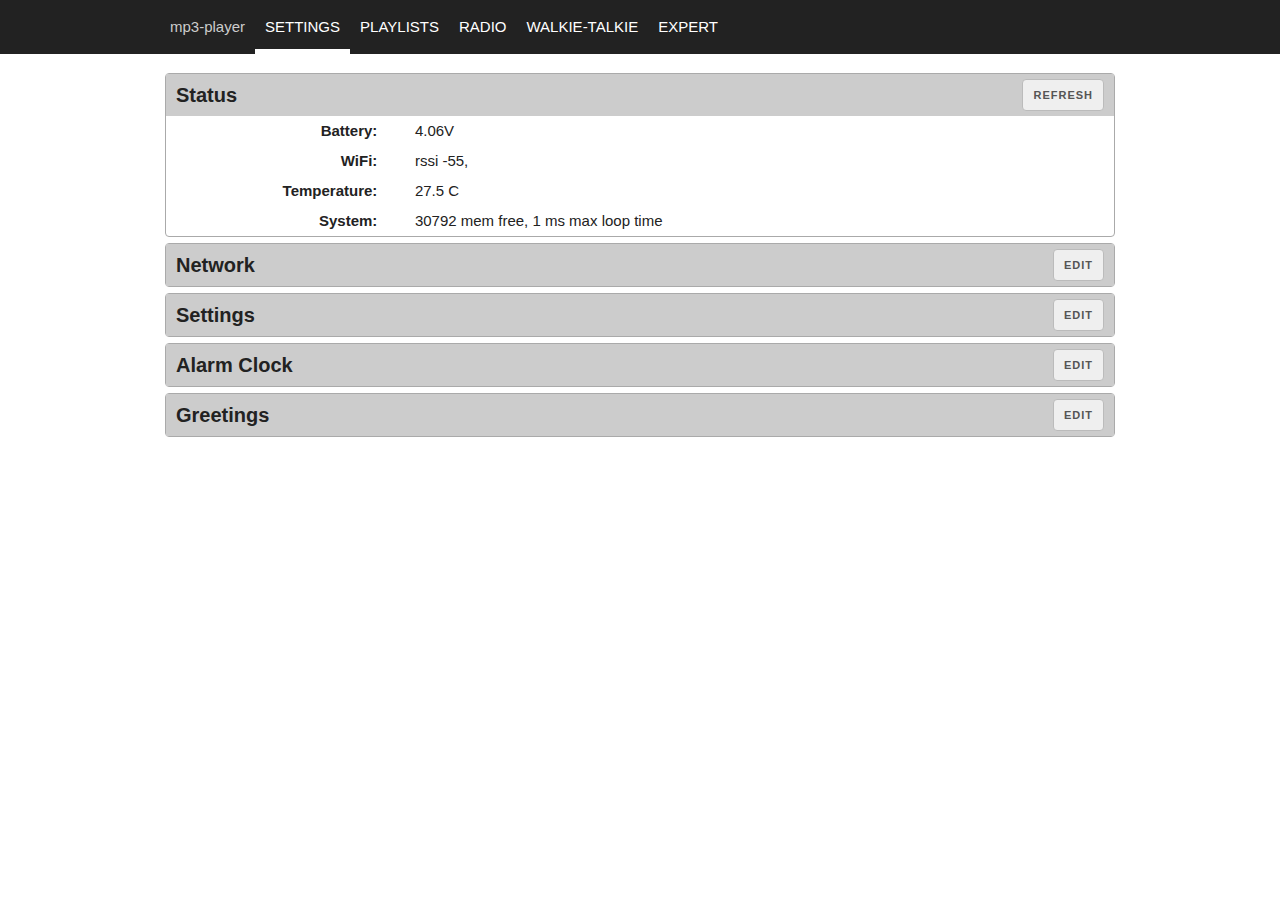
==== app/index.html @ f9a9ac08 "More changes" ====
<!doctype html>
<html lang="en">
  <head>
    <title>MP3 Player</title>
    <meta charset="utf-8">
    <meta name="viewport" content="width=device-width, initial-scale=1">

    <style>

HTML {
    font-size: 62.5%; /* 1 rem == 10px */
}

BODY {
    font-family: "Raleway", "HelveticaNeue", "Helvetica Neue", Helvetica, Arial, sans-serif;
    font-size: 1.5em;
    line-height: 1.6;
    color:#222;        
    margin:0;
}

UL, OL {
    margin-top: 0;
    padding-left: 0;
}

BUTTON, .upload-button {
    display: inline-block;
    padding: 0rem 1rem;
    color: #555;
    text-align: center;
    font-size: 1.1rem;
    font-weight: 600;
    letter-spacing: .1rem;
    line-height:3rem;
    text-transform: uppercase;
    text-decoration: none;
    white-space: nowrap;
    border-radius: 4px;
    border: 1px solid #bbb;
    cursor: pointer;
    box-sizing: border-box;
    margin-right: 0.5rem;
}

.red {
    background-color:#dc3545;
    color:#fff;
    border-color: #800;
}

.orange {
    background-color:#fd7e14;
    color:#000;    
    border-color:#840;
}

.green {
    background-color:#198754;
    color:#fff;
    border-color: #080;
}

.blue {
    background-color:#0d6efd;
    color:#fff;
    border-color:#008;
}

.yellow {
    background-color:#ffc107;
    border-color: #860;
}

.cyan {
    background-color:#0dcaf0;
    border-color:#068;
}

.pink {
    background-color:#d63384;
}

.purple {
    background-color:#6f42c1;
}

INPUT {
    height: 3rem;
    padding: 6px 10px; /* The 6px vertically centers text on FF, ignored by Webkit */
    background-color: #fff;
    border: 1px solid #D1D1D1;
    border-radius: 4px;
    box-shadow: none;
    box-sizing: border-box; 
}

INPUT.red { border: 1px solid #dc3545; }

FORM > LABEL {
    font-weight: bold;
}

.container, .panel > FORM {
    clear:both;
    position: relative;
    width: 100%;
    max-width:960px;
    margin: 0 auto;
    padding: 0 5px;
    box-sizing: border-box;
    display:flex;
    flex-wrap:wrap;
    justify-content:space-between;
    align-items:center;
}

.container > DIV {
    margin: 0.3rem 0;
}

.one    { width: 100%; }
.two    { width: 100%; }
.three  { width: 100%; }
.four   { width: 100%; }
.five   { width: 100%; }
.six    { width: 100%; }
.seven  { width: 100%; }
.eight  { width: 100%; }
.nine   { width: 100%; }
.ten    { width: 100%; }
.eleven { width: 100%; }
.twelve { width: 100%; }

.panel > FORM > LABEL {
    display: block;
    width: 100%;
    margin: 0.3rem 0;
}        
.panel > FORM > DIV {
    width: 100%;
    margin: 0.3rem 0;
    clear:both;
}

@media(min-width:550px) {
    .one    { width: 4.66666666667%; }
    .two    { width: 13.3333333333%; }
    .three  { width: 22%; }
    .four   { width: 30.6666666667%; }
    .five   { width: 39.3333333333%; }
    .six    { width: 48%; }
    .seven  { width: 56.6666666667%; }
    .eight  { width: 65.3333333333%; }
    .nine   { width: 74.0%; }
    .ten    { width: 82.6666666667%; }
    .eleven { width: 91.3333333333%; }
    .twelve { width: 100%; }
    .container > .right {
        text-align : right;
    }

    .panel > FORM > LABEL {
        display: block;
        width: 22%;
        text-align:right;
        margin: 0.3rem 0;

    }        
    .panel > FORM > DIV {
        width: 74%;
        margin: 0.3rem 0;
        clear:both;
    }
}

NAV {
    display:block;
    width:100%;
    background-color:#222;
}

.navbar {
    display:block;
    width:100%;
    max-width:960px;
    align-items:center;
    display:flex;
    margin: 0 auto;
    flex-wrap:wrap;
}

.navbar > .brand {
    color:#ccc;
    flex-shrink: 0;
    width:100%;
    padding:1rem;
}

.navbar > A {
    display:inline-block;
    color:#fff;
    text-transform:uppercase;
    border-top:0.5rem solid transparent;
    border-bottom:0.5rem solid transparent;
    padding:1rem;
    flex-shrink: 0;
}

.navbar > A.selected {
    border-bottom:0.5rem solid #fff;

}

.navbar > A:hover {
    border-bottom:0.5rem solid #c0c0ff;

}

.notifications {
    background-color:#fff;
    padding:0.5rem;
}

.notification {
    width:100%;
    max-width:960px;
    margin: 0 auto;
    border-width: 1px;
    border-style: solid;
    padding:0.5rem;
    border-radius:5px;    
    margin-top:5px;
}

.notification > BUTTON {
    font-size: 0.7rem;
    padding: 0.1rem 0.5rem;
    line-height: 2rem;
    position:relative;
    float:right;
}

#modal {
    position: absolute;
    width : 100%;
    height: 100%;
    z-index: 999;
    display: none;
    justify-content:space-between;
    align-items:center;  
}

.blurred {
    filter: blur(5px);
}

#modal > .notification {
    width : 100%;
    margin: auto;
    text-align: center;
    padding-bottom: 3rem;
}

.spacer {
    visibility: hidden;
}

.hidden {
    display : none;
}

@media (min-width: 750px) {
    NAV {
        position: fixed;
        top: 0px;
        width: 100%;
        z-index: 100;
    }
    .navbar.spacer {
        height: 6rem;
    }
    .navbar > .brand {
        width:unset;
    }

    .modal > .notification {
        width : 50%;
    }
}

.panel {
    border:1px solid #aaa;
    border-radius: 4px;
    margin-top: 10px;
}

.header {
    background-color:#ccc;
    padding:0.5rem 1rem; 
}

.panel > .header {
    display:flex;
    justify-content:space-between;
    align-items:center;
    flex-basis: 100%;
}

.panel > .header > H3 {
    font-size: 2rem;
    margin: auto 0;
}

.panel > .header > .buttons {
    margin: auto 0;
    display:inline-block;
}

.buttons > BUTTON {
    margin: auto 0;
    padding: 0 1rem;
}

.even-row {
    background-color: #eee;
}

    </style>

    <script>

/** Returns element of given id. 
 */
function e(ident) {
    return document.getElementById(ident);
}

function element(kind, options) {
    let result = document.createElement(kind);
    if (options != undefined)
        for (let key in options) {
            if (key == "class") {
                for (const cls of options[key].split(" "))
                    result.classList.add(cls);
            } else {
                result[key] = options[key];
            }
        }
    return result;
}

function A(options) { return element("a", options); }
function BUTTON(options) { return element("button", options); }
function DIV(options) { return element("div", options); }
function FORM(options) { return element("form", options); }
function H1(options) { return element("h1", options); }
function LABEL(options) { return element("label", options); }
function INPUT(options) { return element("input", options); }
function P(options) { return element("p", options); }

function notification(text, color, timeout) {
    let nbar = e("notifications");
    let nbarSpacer = e("notifications-spacer");
    let npanel = DIV({ class : `notification ${color}`});
    let npanelSpacer = DIV({ class : `notification ${color}`});
    npanel.append(text);
    npanelSpacer.append(text);
    let close = (event) => {
        if (npanel.removed == undefined) {
            nbarSpacer.removeChild(npanelSpacer);
            nbar.removeChild(npanel);
            npanel.removed = true;
        }
        if (event)
            event.preventDefault();
    }
    npanel.appendChild(BUTTON({ class: color, innerText: "close", onclick : close}));
    nbar.appendChild(npanel);
    nbarSpacer.appendChild(npanelSpacer);
    if (timeout == undefined)
        timeout = 10000;
    if (timeout != 0)
        setTimeout(close, 10000);
    // return the notification close action
    return close;
}

function showModal(heading, text, color) {
    e("contents").classList.add("blurred");
    e("modal").style.display = "flex";
    let d = DIV({ class : `notification ${color}`});
    d.appendChild(H1({ innerText : heading }));
    d.appendChild(P({ innerHTML : text }));
    e("modal").appendChild(d);
}

function clearModal() {
    e("contents").classList.remove("blurred");
    e("modal").innerHTML = "";
    e("modal").style.display = "none";
}

/** Comms
 */

 /** Returns json obtained from given url. 
 */
async function getJSON(url) {
    return new Promise(resolve => {
        let nClose = notification("Requesting...", "blue");
        let req = new XMLHttpRequest();
        req.open("GET", url);
        req.setRequestHeader("Accept", "application/json");
        req.onreadystatechange = function () {
            if (this.readyState == 4) {
                if (this.status == 200) {
                    resolve(JSON.parse(this.responseText));
                    // don't notify, we only use this for status...
                    //notification("Request successful", "green");
                } else {
                    resolve(undefined);
                    notification(`Request for ${url} failed.`, "red");
                }
                nClose();
            }
        }
        req.send();
    })
}

async function downloadFile(path) {
    return new Promise(resolve => {
        showModal("Requesting...", "Please wait, this might take a while...", "blue");
        let req = new XMLHttpRequest();
        // TODO this is only for local checks
        //req.open("GET", path);
        req.open("GET", `sd?path=${path}`);
        req.onreadystatechange = function () {
            if (this.readyState == 4) {
                if (this.status == 200) {
                    resolve(this.responseText);
                    // no need to notify really
                    //notification("Request successful", "green", 1000);
                } else {
                    resolve(undefined);
                    notification(`Request for ${path} failed.`, "red");
                }
                clearModal();
            }
        }
        req.send();
    });
}

async function downloadJSON(path) {
    let result = await downloadFile(path);
    if (result)
        return JSON.parse(result);
    else 
        return undefined;
}

async function uploadFileContents(path, contents, mime = "text/plain") {
    return new Promise(resolve => {
        showModal("Uploading...", "Please wait, this might take a while...", "blue");
        let fd = new FormData();
        let blob = new Blob([contents], { type : mime});
        fd.append("path", path);
        fd.append("filename", blob, path);
        let req = new XMLHttpRequest();
        req.open("POST", "sdUpload", true);
        req.onreadystatechange = function () {
            if (this.readyState == 4) {
                if (this.status == 200) {
                    resolve(true);
                    notification("Upload successful", "green", 1000);
                } else {
                    resolve(undefined);
                    notification(`Upload for ${path} failed.`, "red");
                }
                clearModal();
            }
        }
        req.send(fd);    
    });
}

async function uploadFile(path, file) {
    return new Promise(resolve => {
        showModal("Uploading...", "Please wait, this will take a while...", "blue");
        let fd = new FormData();
        fd.append("path", path);
        fd.append("filename", file.files[0]);
        let req = new XMLHttpRequest();
        req.open("POST", "sdUpload", true);
        req.onreadystatechange = function () {
            if (this.readyState == 4) {
                if (this.status == 200) {
                    resolve(true);
                    notification("Upload successful", "green", 1000);
                } else {
                    resolve(undefined);
                    notification(`Upload for ${path} failed.`, "red");
                }
                clearModal();
            }
        }
        req.send(fd);    
    });
}

async function openDirBack(panel, title, allowEdit) {
    let table = e(`${panel}-table`);
    table.innerHTML = "";
    let path = table.path;
    if (path.length > 1) {
        path.pop();
        openDir(panel, path, title, allowEdit);
    }
}

async function collapseDir(panel, title) {
    let table = e(`${panel}-table`);
    table.innerHTML = "";
    table.path = undefined;
    e(`${panel}-title`).innerText = title;    
    let btnBack = e(`${panel}-back`);
    let btnOpen = e(`${panel}-open`);
    let btnClose = e(`${panel}-close`);
    if (btnOpen)
        btnOpen.style.display = "inline";
    if (btnClose)
        btnClose.style.display = "none";
    if (btnBack) 
        btnBack.style.display = "none";
}

function joinPath(dir, file) {
    if (dir == "/")
        return `${dir}${file}`;
    else
        return `${dir}/${file}`;
    
}

/* Opens the given directory in a selected panel.

   Sets the panel's table path attribute to the currently viewed path. 
 */
async function openDir(panel, path, title, allowEdit) {
    pathStr = path.join("/");
    if (pathStr.startsWith("//"))
        pathStr = pathStr.substr(1);
    // TODO this is only for checking locally
    //let json = await getJSON("sdls");
    let json = await getJSON(`sdls?path=${pathStr}`); 
    if (title) 
        e(`${panel}-title`).innerText = title;
    else 
        e(`${panel}-title`).innerText = `SD - ${pathStr}`;
    let table = e(`${panel}-table`);
    table.innerHTML = "";
    table.path = path;
    let i = 0;
    for (const entry of json) {
        let row = DIV({ class : "container" });
        let l = LABEL({ class : "three" });
        let a = A({ innerText : entry["name"] });
        l.appendChild(a);
        if (entry["size"] == "dir") {
            a.onclick = () => {
                let p = path;
                p.push(entry["name"]);
                openDir(panel, p, title, allowEdit);
            }
            a.href="#";
        } else {
            a.href = `sd?path=${joinPath(path,entry["name"])}`;
        }
        row.appendChild(l);
        {
            let d = DIV({ class : "three" });
            d.append(entry["size"]);
            row.appendChild(d);
        }
        {
            let d = DIV({ class : "three" });
            if (entry["size"] != "dir") {
                let btnDelete = BUTTON({ class : "red", innerText : "Delete" });
                d.appendChild(btnDelete);
                btnDelete.onclick = async function() {
                    if (await getJSON(`sdrm?path=${joinPath(pathStr,entry["name"])}`)) 
                        openDir(panel, path, title, allowEdit);
                }
            }
            if (allowEdit && entry["size"] != "dir" && ! entry["name"].endsWith(".mp3") && ! entry["name"].endsWith(".wav")) {
                let btnEdit = BUTTON({ class : "orange", innerText : "Edit"});
                btnEdit.onclick = function() {
                    editFile(joinPath(pathStr,entry["name"]));
                }
                d.appendChild(btnEdit);
            }
            row.appendChild(d);
        }
        ++i;
        if (i % 2 == 0)
            row.classList.add("even-row");
        table.appendChild(row);
    }
    {
        let row = DIV({class : "container header" });
        let l = LABEL({innerText : "Upload file: ", class : "three"});
        row.appendChild(l);
        let fname = INPUT({class : "three", type : "text" });
        row.appendChild(fname);
        let d = DIV({ class : "three" });
        let file = INPUT({ type: "file", id :  `${panel}-upload`, name : "filename"});
        file.style.display = "none";
        let fileBtn = LABEL({ innerText: "Select File", htmlFor : file.id, class : "upload-button green" });
        let upload = BUTTON({ class : "blue", innerText: "Upload" });
        d.appendChild(file);
        d.appendChild(fileBtn);
        d.appendChild(upload);
        row.appendChild(d);
        table.appendChild(row);
        upload.onclick = async (event) => {
            event.preventDefault();
            await uploadFile(`${path}/${fname.value}`, file);
            openDir(panel, path, title);
        }
    }
    if (allowEdit) {
        let row = DIV({class : "container header" });
        let l = LABEL({innerText : "New file: ", class : "three"});
        row.appendChild(l);
        let fname = INPUT({class : "three", type : "text" });
        row.appendChild(fname);
        let d = DIV({ class : "three" });
        let editBtn = BUTTON({class: "orange", innerText: "Edit"});
        editBtn.onclick = function () {
            if (fname.value == "")
                notification("Filename must be specified", "red");
            else
                newFile(joinPath(pathStr, fname.value));
        }
        d.appendChild(editBtn);
        row.appendChild(d);
        table.appendChild(row);
    }
    e(panel).style.display = "block";
    let btnBack = e(`${panel}-back`);
    let btnOpen = e(`${panel}-open`);
    let btnClose = e(`${panel}-close`);
    if (btnOpen)
        btnOpen.style.display = "none";
    if (btnClose)
        btnClose.style.display = "inline";
    if (btnBack) 
        btnBack.style.display = path.length == 1 ? "none" : "inline";
}
/* Form controls
 */

function setOnOff(name, value) {
    let btn = e(name);
    if (!btn.isSetup) {
        btn.onclick = (event) => {
            btn.classList.toggle("green");
            event.preventDefault();
        }
        btn.isSetup = true;
    }
    if (value)
        btn.classList.add("green");
    else
        btn.classList.remove("green");
}

function getOnOffValue(name) {
    let btn = e(name);
    return btn.classList.contains("green");
}

function getAndCheckInputNumber(name, min, max) {
    let input = e(name);
    let value = Number(input.value);
    if (! isNaN(value) && (value >= min) && (value <= max)) {
        input.classList.remove("red");
        return value;
    } else {
        input.classList.add("red");
        return INVALID_DATA;
    }
}

async function getAndCheckExistingFile(name, enabled) {
    // TODO check that the file exists
    return e(name).value;
}

function checkFormValidAndSend(json, path) {
    for (let key in json) {
        if (json[key] == INVALID_DATA) {
            notification("Invalid form values detected. Please fix and then try again", "red");
            return;
        }
    }
    uploadFileContents(path, JSON.stringify(json), "text/json");
}

const SETTINGS_FILE="player/settings.json";
const ALARM_FILE="player/alarm.json";
const GREETING_FILE="player/greeting.json";
const PLAYLISTS_FILE="player/playlists.json";
const NETWORK_FILE="player/wifi.json";
const RADIO_FILE="player/radio.json";
const WT_FILE = "player/bot.json";

// invalid data marker
const INVALID_DATA = { _ : "invalid" };

async function getStatus() {
    let refresh = e("status-refresh");
    refresh.disabled = true;
    refresh.innerText = "Updating";
    let json = await getJSON("status");
    if (json != undefined) {
        e("status-battery").innerHTML = `${json["vcc"] / 100}V`;
        e("status-wifi").innerHTML = `rssi ${json["rssi"]}, ${json["ap"] ? "AP" : ""}`;
        e("status-temp").innerHTML = `${json["temp"] / 10} C`;
        e("status-system").innerHTML = `${json["mem"]} mem free, ${json["maxLoopTime"]} ms max loop time`;
        e("status-form").style.display = "flex";
    } else {
        e("status-form").style.display = "none";
        e("status-battery").innerHTML = "???";
        e("status-wifi").innerHTML = "???";
        e("status-temp").innerHTML = "???";
        e("status-system").innerHTML = "???";
    }
    refresh.innerText = "Refresh"
    refresh.disabled = false;
    // update status every minute
    setTimeout(getStatus, 60000);
}

async function expand(name) {
    let form = e(`${name}-form`);
    if (! form.initialized) {
        let x = await window[`get_${name}`]();
        if (!x)
            return;
        form.initialized = true;
    }
    form.style.display = "flex";
    e(`${name}-save`).style.display = "inline";
    e(`${name}-edit`).style.display = "none";
    e(`${name}-close`).style.display = "inline";
}

function collapse(name) {
    e(`${name}-form`).style.display = "none";
    e(`${name}-save`).style.display = "none";
    e(`${name}-close`).style.display = "none";
    e(`${name}-edit`).style.display = "inline";
}

async function get_network() {
    let json = await downloadJSON(NETWORK_FILE);
    if (json) {
        e("network-ap-ssid").value = json["ap"]["ssid"];
        e("network-ap-password").value = json["ap"]["password"];
        e("network-1-ssid").value = json["networks"][0]["ssid"];
        e("network-1-password").value = json["networks"][0]["password"];
        e("network-2-ssid").value = json["networks"][1]["ssid"];
        e("network-2-password").value = json["networks"][1]["password"];
        e("network-3-ssid").value = json["networks"][2]["ssid"];
        e("network-3-password").value = json["networks"][2]["password"];
        return true;
    } else {
        return false;
    }
}

async function save_network() {
    let stuff = {
        ap : {
            ssid : e("network-ap-ssid").value,
            password : e("network-ap-password").value
        },
        networks : new Array()
    }
    for (let i = 1; i <= 3; i++) {
        networks.push({
            ssid : e(`network-${i}-ssid`).value,
            ssid : e(`network-${i}-password`).value,
        });
    }
    checkFormValidAndSend(stuff, NETWORK_FILE);
}

async function get_settings() {
    let json = await downloadJSON(SETTINGS_FILE);
    if (json) {
        e("settings-speaker-max").value = json["maxSpeakerVolume"];
        e("settings-headphones-max").value = json["maxHeadphonesVolume"];
        e("settings-brightness-max").value = json["maxBrightness"];
        setOnOff("settings-radio-enabled", json["radioEnabled"]);
        setOnOff("settings-disco-enabled", json["discoEnabled"]);
        setOnOff("settings-lights-enabled", json["lightsEnabled"]);
        setOnOff("settings-wt-enabled", json["walkieTalkieEnabled"]);
        e("settings-timezone").value = json["timezone"];
        e("settings-sync-hour").value = json["syncHour"];
        return true;
    } else {
        return false;
    }
}

async function save_settings() {
    let stuff = {
        maxSpeakerVolume : getAndCheckInputNumber("settings-speaker-max", 0, 15),
        maxHeadphonesVolume : getAndCheckInputNumber("settings-headphones-max", 0, 15),
        maxBrightness : getAndCheckInputNumber("settings-brightness-max", 0, 255),
        timezone : getAndCheckInputNumber("settings-timezone", -12, 12),
        syncHour : getAndCheckInputNumber("settings-sync-hour", 0, 23),
        radioEnabled : getOnOffValue("settings-radio-enabled"),
        discoEnabled : getOnOffValue("settings-disco-enabled"),
        lightsEnabled : getOnOffValue("settings-lights-enabled"),
        walkieTalkieEnabled : getOnOffValue("settings-wt-enabled")
    };
    checkFormValidAndSend(stuff, SETTINGS_FILE);
}

async function get_alarm() {
    let json = await downloadJSON(ALARM_FILE);
    if (json) {
        setOnOff("alarm-enabled", json["enabled"]);
        e("alarm-h").value = json["h"];
        e("alarm-m").value = json["m"];
        setOnOff("alarm-mon", json["mon"]);
        setOnOff("alarm-tue", json["tue"]);
        setOnOff("alarm-wed", json["wed"]);
        setOnOff("alarm-thu", json["thu"]);
        setOnOff("alarm-fri", json["fri"]);
        setOnOff("alarm-sat", json["sat"]);
        setOnOff("alarm-sun", json["sun"]);
        e("alarm-file").value = json["file"];
        return true;
    } else {
        return false;
    }
}

async function save_alarm() {
    let stuff = {
        enabled : getOnOffValue("alarm-enabled"),
        h : getAndCheckInputNumber("alarm-h", 0, 23),
        m : getAndCheckInputNumber("alarm-m", 0, 59),
        mon : getOnOffValue("alarm-mon"),
        tue : getOnOffValue("alarm-tue"),
        wed : getOnOffValue("alarm-wed"),
        thu : getOnOffValue("alarm-thu"),
        fri : getOnOffValue("alarm-fri"),
        sat : getOnOffValue("alarm-sat"),
        sun : getOnOffValue("alarm-sun"),
        file : await getAndCheckExistingFile("alarm-file", getToggleValue("alarm"))
    };
    await checkFormValidAndSend(stuff, ALARM_FILE);
    sendCommand("reload_alarm");
}

/** Greeting settings. 
 */

async function get_greeting() {
    let json = await downloadJSON(GREETING_FILE);
    if (json) {
        for (let i = 0; i <= 2; i++) {
            setOnOff(`greeting-${i}-enabled`, json[i]["enabled"]);
            e(`greeting-${i}-d`).value = json[i]["d"];
            e(`greeting-${i}-m`).value = json[i]["m"];
            e(`greeting-${i}-file`).value = json[i]["file"];
        }
        return true;
    } else {
        return false;
    }
}

async function save_greeting() {
    let stuff = new Array();
    for (let i = 0; i < 3; i++) {
        let alarm = {
            enabled : getOnOffValue(`greeting-${i}-enabled`),
            d : getAndCheckInputNumber(`greeting-${i}-d`, 1, 31),
            m : getAndCheckInputNumber(`greeting-${i}-m`, 1, 12),
            file : await getAndCheckExistingFile(`greeting-${i}-file`, getToggleValue(`greeting-${i}`))
        };
        stuff.push(alarm);
    }
    checkFormValidAndSend(stuff, GREETING_FILE);
}

/** MP3 Playlists
 
    List of playlists and 
 */

 async function get_playlists() {
     let json = await downloadJSON(PLAYLISTS_FILE);
     let form = e("playlists-form");
     form.innerHTML = "";
     if (json) {
        for (let i = 0; i < 8; i++) {
            {
                let l = LABEL({ innerText : `${i + 1}`});
                form.appendChild(l);
                let d = DIV();
                let input = INPUT({ id :  `playlist-${i}`, type : "text",  value : json[i].name});
                d.appendChild(input);
                d.append(" (name) ");
                let btnEnabled = BUTTON({ id : `playlist-${i}-enabled`, innerText : "Enabled"});
                let btnEdit = BUTTON({ innerText : "Edit" });
                btnEdit.innerText = "Edit";
                btnEdit.onclick = async (event) => {
                    event.preventDefault();
                    await openDir("playlist-edit", ["/", `${i + 1}`], `Playlist ${json[i].name}`);
                    e("playlists-settings").style.display = "none";
                }
                d.appendChild(btnEnabled);
                d.append(" ");
                d.appendChild(btnEdit);
                form.appendChild(d);
                setOnOff(btnEnabled.id, json[i]["enabled"]);
            }
        }
        return true;
    } else {
        return false;
    }
}

async function save_playlists() {
    let stuff = new Array();
    for (let i = 0; i < 8; i++) {
        let playlist = {
            enabled : getOnOffValue(`playlist-${i}-enabled`),
            name : e(`playlist-${i}`).value
        };
        stuff.push(playlist);
    }
    checkFormValidAndSend(stuff, PLAYLISTS_FILE);
}


/** Radio settings. 
 */
async function get_radio() {
    let json = await downloadJSON(RADIO_FILE);
    let form = e("radio-form");
    if (json) {
        setOnOff("radio-mono-enabled", json["forceMono"]);
        setOnOff("radio-manual-enabled", json["manualTuning"]);
        for (let i = 0; i < 8; i++) {
            if (! e(`radio-freq-${i}`)) {
                let d = DIV();
                d.appendChild(INPUT({id : `radio-freq-${i}`, type : "text", size : "5"}));
                d.append(" (76.0 - 108.0 MHz), name: ");
                d.appendChild(INPUT({id : `radio-name-${i}`, type : "text" }));
                form.appendChild(LABEL());
                form.appendChild(d);
            }
            e(`radio-freq-${i}`).value = json["stations"][i]["freq"] / 10;
            e(`radio-name-${i}`).value = json["stations"][i]["name"];
        }
        return true;
    } else {
        return false;
    }
}

async function save_radio() {
    let stuff = {
        forceMono : getOnOffValue("radio-mono-enabled"),
        manualTuning : getOnOffValue("radio-manual-enabled"),
        stations : new Array()
    }
    for (let i = 0; i < 8; ++i) {
        stuff.stations.push({
            freq : getAndCheckInputNumber(`radio-freq-${i}`, 76, 108),
            name : e(`radio-name-${i}`).value
        })
    }
    checkFormValidAndSend(stuff, RADIO_FILE);
}

/** Walkie-talkie
 */

 async function get_wt() {
    let json = await downloadJSON(WT_FILE);
    if (json) {
        e("wt-bot-id").value = json["id"];
        e("wt-bot-token").value = json["token"];
        e("wt-admin-id").value = json["adminId"];
        e("wt-chat-id").value = json["chatId"];
        e("wt-fingerprint").value = json["fingerprint"];
        return true;
    } else {
        return false;
    }
 }

 async function save_wt() {
    let stuff = {
        id : e("wt-bot-id").value,
        token : e("wt-bot-token").value,
        adminId : e("wt-admin-id").value,
        chatId : e("wt-chat-id").value,
        fingerprint : e("wt-fingerprint").value
    };
    checkFormValidAndSend(stuff, WT_FILE);
 }


/** Extras
 */

async function sendCommand(cmd) {
    return new Promise(resolve => {
        showModal("Requesting...", "Sending command to the player...", "blue");
        let req = new XMLHttpRequest();
        req.open("GET", `cmd?cmd=${cmd}`);
        req.onreadystatechange = function () {
            if (this.readyState == 4) {
                if (this.status == 200) {
                    resolve(this.responseText);
                    // no need to notify really
                    //notification("Request successful", "green", 1000);
                } else {
                    resolve(undefined);
                    notification(`Command ${cmd} failed.`, "red");
                }
                clearModal();
            }
        }
        req.send();
    });
}


async function editFile(filename) {
    let contents = await downloadFile(filename);
    if (contents != undefined) {
        e("expert-ls").style.display = "none";
        e("expert-edit-filename").innerText = filename;
        e("expert-edit").style.display = "block";
        e("expert-edit-contents").value = contents;
    }
}

async function newFile(filename) {
    e("expert-ls").style.display = "none";
    e("expert-edit-filename").innerText = filename;
    e("expert-edit").style.display = "block";
    e("expert-edit-contents").value = "";
}

async function saveFile() {
    let path = e("expert-edit-filename").innerText;
    let contents = e("expert-edit-contents").value;
    if (await uploadFileContents(path, contents)) {
        e("expert-ls").style.display = "block";
        e("expert-edit").style.display = "none";
    }
}

async function closeFile() {
    e("expert-ls").style.display = "block";
    e("expert-edit").style.display = "none";
}

/* Selects the nav item. 

   It would be nice eventually to get the possibilities from the navbar itself, and only change the relevant ones perhaps.
 */
function navSelect(name) {
    for (const x of ["settings", "playlists", "radio", "wt", "expert"]) {
        if (name == x) {
            e(`nav-${x}`).classList.add("selected");
            e(x).style.display="flex";
        } else {
            e(`nav-${x}`).classList.remove("selected");
            e(x).style.display="none";
        }
    }
    if (name == "playlists" || name == "radio" || name == "wt")
        expand(name);
}


function onLoad() {
    getStatus();   
}


    </script>
  </head>
  <body onload="onLoad()">
    <div id="modal"></div>
    <div class="navbar spacer"></div>
    <div class="notifications spacer" id="notifications-spacer"></div>
    <nav>
        <div class="navbar">
            <div class="brand">mp3-player</div>
            <a id="nav-settings" onclick="navSelect('settings')" class="selected">Settings</a>
            <a id="nav-playlists" onclick="navSelect('playlists')">Playlists</a>
            <a id="nav-radio" onclick="navSelect('radio')">Radio</a>
            <a id="nav-wt" onclick="navSelect('wt')">Walkie-Talkie</a>
            <a id="nav-expert" onclick="navSelect('expert')">Expert</a>
        </div>
        <div class="notifications" id="notifications">
        </div>       
    </nav>

<div id="contents">

    <div class="container" id="settings">
        <div class="panel twelve">
            <div class="header">
                <h3>Status</h3>
                <div class="buttons">
                    <button id="status-refresh" onclick="getStatus()">Refresh</button>
                </div>
            </div>
            <form id="status-form" style="display:none">
                <label>Battery:</label>
                <div id="status-battery">56% (3.56V) Charging</div>
                <label>WiFi:</label>
                <div id="status-wifi">rssi stuff, AP</div>
                <label>Temperature:</label>
                <div id="status-temp">27 C</div>
                <label>System:</label>
                <div id="status-system">3KB mem free, 67ms max loop time</div>        
            </form>
        </div>

        <div class="panel twelve">
            <div class="header">
                <h3>Network</h3>
                <div class="buttons">
                    <button id="network-save" class="hidden red" onclick="save_network()">Save</button>
                    <button id="network-edit" onclick="expand('network')">Edit</button>
                    <button id="network-close" class="hidden" onclick="collapse('network')">Close</button>
                </div>
            </div>
            <form id="network-form" style="display:none">
                <label>AP:</label>
                <div>
                    <input id="network-ap-ssid" type="text"> (name)
                </div>
                <label></label>
                <div>
                    <input id="network-ap-password" type="text"> (password)
                </div>
                <label>Network 1:</label>
                <div>
                    <input id="network-1-ssid" type="text"> (name)
                </div>
                <label></label>
                <div>
                    <input id="network-1-password" type="password"> (password)
                </div>
                <label>Network 2:</label>
                <div>
                    <input id="network-2-ssid" type="text"> (name)
                </div>
                <label></label>
                <div>
                    <input id="network-2-password" type="password"> (password)
                </div>
                <label>Network 3:</label>
                <div>
                    <input id="network-3-ssid" type="text"> (name)
                </div>
                <label></label>
                <div>
                    <input id="network-3-password" type="password"> (password)
                </div>
            </form>
        </div>

        <div class="panel twelve">
            <div class="header">
                <h3>Settings</h3>
                <div class="buttons">
                    <button id="settings-save" class="hidden red" onclick="save_settings()">Save</button>
                    <button id="settings-edit" onclick="expand('settings')">Edit</button>
                    <button id="settings-close" class="hidden" onclick="collapse('settings')">Close</button>
                </div>
            </div>
            <form id = "settings-form" style="display:none">
                <label>Max volume (speaker):</label>
                <div>
                    <input type="text" id="settings-speaker-max"> (0..15)
                </div>
                <label>Max volume (headphones):</label>
                <div>
                    <input type="text" id="settings-headphones-max"> (0..15)
                </div>
                <label>Max brightness:</label>
                <div>
                    <input type="text" id="settings-brightness-max"> (0..255)
                </div>
                <label>Features:</label>
                <div>
                    <button id="settings-radio-enabled">FM Radio</button>
                    <button id="settings-disco-enabled">Disco</button>
                    <button id="settings-lights-enabled">Lights Control</button>
                    <button id="settings-wt-enabled">Walkie-Talkie</button>
                </div>
                <label>Timezone:</label>
                <div>
                    <input type="text" id="settings-timezone"> (UTC offset in hours, -12, + 12)
                </div>
                <label>Sync Hour:</label>
                <div>
                    <input type="text" id="settings-sync-hour"> (0..23)
                </div>
            </form>
        </div>

        <div class="panel twelve">
            <div class="header">
                <h3>Alarm Clock</h3>
                <div class="buttons">
                    <button id="alarm-save" class="hidden red" onclick="save_alarm()">Save</button>
                    <button id="alarm-edit" onclick="expand('alarm')">Edit</button>
                    <button id="alarm-close" class="hidden" onclick="collapse('alarm')">Close</button>
                </div>
            </div>
            <form id="alarm-form" style="display:none">
                <label>Alarm:</label>
                <div>
                    <button id="alarm-enabled">Enabled</button>
                    <input id="alarm-h" type="text" size=3> :
                    <input id="alarm-m" type="text" size=3> (HH : MM, 0..23, 0..60)
                </div>
                <label>Days:</label>
                <div>
                    <button id="alarm-mon">Mon</button>
                    <button id="alarm-tue">Tue</button>
                    <button id="alarm-wed">Wed</button>
                    <button id="alarm-thu">Thu</button>
                    <button id="alarm-fri">Fri</button>
                    <button id="alarm-sat">Sat</button>
                    <button id="alarm-sun">Sun</button>
                </div>
                <label>File:</label>
                <div>
                    <input type="text" id="alarm-file"> (mp3 file on SD card)
                </div>
            </form>
        </div>

        <div class="panel twelve">
            <div class="header">
                <h3>Greetings</h3>
                <div class="buttons">
                    <button id="greeting-save" class="hidden red" onclick="save_greeting()">Save</button>
                    <button id="greeting-edit" onclick="expand('greeting')">Edit</button>
                    <button id="greeting-close" class="hidden" onclick="collapse('greeting')">Close</button>
                </div>
            </div>
            <form id="greeting-form" style="display:none">
                <label>First:</label>
                <div>
                    <button id="greeting-0-enabled">Enabled</button>
                    <input id="greeting-0-d" type="text" size=3> /
                    <input id="greeting-0-m" type="text" size=3> (DD / MM, 1..31, 1..12)
                </div>
                <label></label>
                <div>
                    <input type="text" id="greeting-0-file"> (mp3 file on SD card)
                </div>
                <label>Second:</label>
                <div>
                    <button id="greeting-1-enabled">Enabled</button>
                    <input id="greeting-1-d" type="text" size=3> /
                    <input id="greeting-1-m" type="text" size=3> (DD / MM, 1..31, 1..12)
                </div>
                <label></label>
                <div>
                    <input type="text" id="greeting-1-file"> (mp3 file on SD card)
                </div>
                <label>Third:</label>
                <div>
                    <button id="greeting-2-enabled">Enabled</button>
                    <input id="greeting-2-d" type="text" size=3> /
                    <input id="greeting-2-m" type="text" size=3> (DD / MM, 1..31, 1..12)
                </div>
                <label></label>
                <div>
                    <input type="text" id="greeting-2-file"> (mp3 file on SD card)
                </div>
            </form>
        </div>
    </div>

    <div class="container" id="playlists" style="display:none">
        <div class="panel twelve" id="playlists-settings">
            <div class="header">
                <h3>Playlists</h3>
                <div class="buttons">
                    <button id="playlists-save" class="hidden red" onclick="save_playlists()">Save</button>
                    <button id="playlists-edit" onclick="expand('playlists')">Edit</button>
                    <button id="playlists-close" class="hidden" onclick="collapse('playlists')">Close</button>
                </div>
            </div>
            <form id="playlists-form" style="display:none">
                <!-- autogenerated -->
            </form>
        </div>        

        <div class="panel twelve" id="playlist-edit" style="display:none">
            <div class="header">
                <h3 id="playlist-edit-title"></h3>
                <div class="buttons">
                    <button onclick="e('playlist-edit').style.display='none'; e('playlists-settings').style.display='block'">Back</button>
                </div>
            </div>
            <div id="playlist-edit-table">
            </div>
        </div>

    </div>

    <div class="container" id="radio" style="display:none">
        <div class="panel twelve" id="radio-settings">
            <div class="header">
                <h3>FM Radio</h3>
                <div class="buttons">
                    <button id="radio-save" class="hidden red" onclick="save_radio()">Save</button>
                    <button id="radio-edit" onclick="expand('radio')">Edit</button>
                    <button id="radio-close" class="hidden" onclick="collapse('radio')">Close</button>
                </div>
            </div>
            <form id="radio-form" style="display:none">
                <label>Features:</label>
                <div>
                    <button id="radio-mono-enabled">Force Mono</button>
                    <button id="radio-manual-enabled">Manual Tuning</button>
                </div>
                <label>Stations:</label>
                <div>
                    <input id="radio-freq-0" type="text" size="5"> (76.0 - 108.0 MHz), name: <input type="text" id="radio-name-0">
                </div>
            </form>
        </div>
    </div>

    <div class="container" id="wt" style="display:none">
        <div class="panel twelve" id="wt-settings">
            <div class="header">
                <h3>Walkie Talkie Settings</h3>
                <div class="buttons">
                    <button id="wt-save" class="hidden red" onclick="save_wt()">Save</button>
                    <button id="wt-edit" onclick="expand('wt')">Edit</button>
                    <button id="wt-close" class="hidden" onclick="collapse('wt')">Close</button>
                </div>
            </div>
            <form id="wt-form" style="display:none">
                <label>Bot ID:</label>
                <div>
                    <input id="wt-bot-id" type="text">
                </div>
                <label>Bot token:</label>
                <div>
                    <input id="wt-bot-token" type="text">
                </div>
                <label>Admin ID:</label>
                <div>
                    <input id="wt-admin-id" type="text">
                </div>
                <label>Chat ID:</label>
                <div>
                    <input id="wt-chat-id" type="text">
                </div>
                <label>Fingerprint:</label>
                <div>
                    <input id="wt-fingerprint" type="text">
                </div>
                <label>Certificate:</label>
                <div>
                    <button>Download</button>
                    <input style="display:none" type="file" id="wt-cert" name="wt-cert">
                    <label for="wt-cert" class="upload-button green">Select file</label>
                    <button class="red">Upload</button>
                </div>
            </form>
        </div>

    </div>

    <div class="container" id="expert" style="display:none">
        <!-- The Expert level settings-->

        <div class="panel twelve" id="expert-commands">
            <div class="header">
                <h3>Commands</h3>
            </div>
            <form>
                <label>Power:</label>
                <div>
                    <button onclick="sendCommand('sleep')" type="button">Sleep</button>
                </div>
                <label>Maintenance:</label>
                <div>
                    <button onclick="sendCommand('sync')" type="button">Sync</button>
                </div>
                <label>Troubleshooting:</label>
                <div>
                    <button onclick="sendCommand('reset')" type="button">Reset</button>
                    <button class="red" onclick="sendCommand('format')" type="button">Format</button>
                </div>
            </form>
        </div>

        <div class="panel twelve" id="expert-ls">
            <div class ="header">
                <h3 id="expert-ls-title">SD Card Contents</h3>
                <div class="buttons">
                    <button id = "expert-ls-back" onclick="openDirBack('expert-ls', false, true)" style="display:none">Back</button>
                    <button id = "expert-ls-open" onclick="openDir('expert-ls', ['/'],false, true)">Open</button>
                    <button id = "expert-ls-close" onclick="collapseDir('expert-ls','SD Card Contents')" style="display:none">Close</button>
                </div>
            </div>
            <div id="expert-ls-table">
            </div>            
        </div>

        <div class="panel twelve" id="expert-edit" style="display:none">
            <div class="header">
                <h3 id="expert-edit-filename">Debug - FileEdit</h3>
                <div class="buttons">
                    <button onclick="saveFile()" class="red">Store</button>
                    <button onclick="closeFile()" >Close</button>
                </div>
            </div>
            <div style="text-align:center; padding-top:10px;">
                <textarea style="width:95%" rows="20" id="expert-edit-contents"></textarea>
            </div>
        </div>

    </div>

</div>

    <iframe name="dummyframe" id="dummyframe" style="display: none;"></iframe>
  </body>
</html>
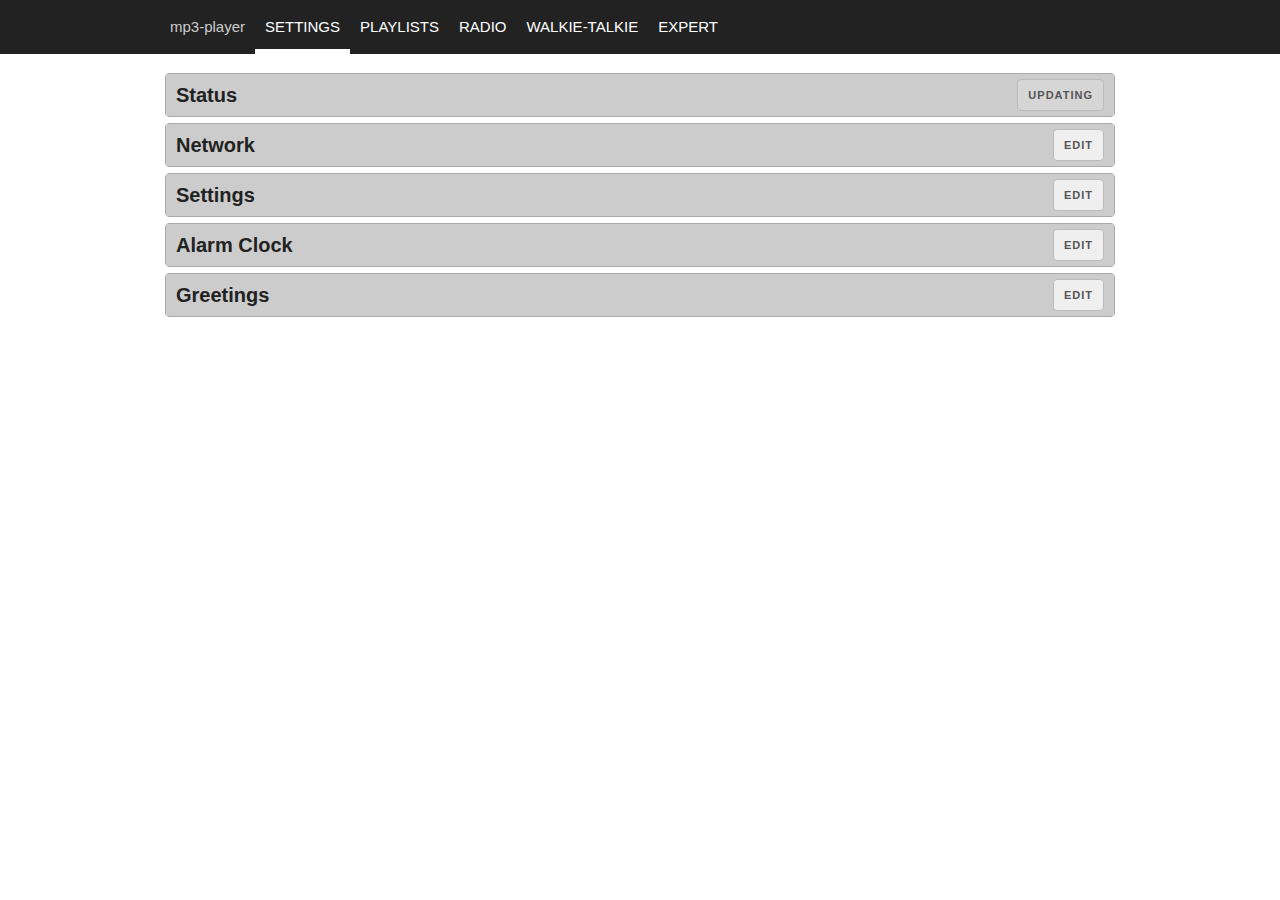
==== commit 50b7da76: "Almost done." ====
--- a/app/index.html
+++ b/app/index.html
@@ -576,7 +576,7 @@
             }
             a.href="#";
         } else {
-            a.href = `sd?path=${joinPath(path,entry["name"])}`;
+            a.href = `sd?path=${joinPath(pathStr,entry["name"])}`;
         }
         row.appendChild(l);
         {
@@ -730,13 +730,10 @@
         e("status-wifi").innerHTML = `rssi ${json["rssi"]}, ${json["ap"] ? "AP" : ""}`;
         e("status-temp").innerHTML = `${json["temp"] / 10} C`;
         e("status-system").innerHTML = `${json["mem"]} mem free, ${json["maxLoopTime"]} ms max loop time`;
+        e("status-time").innerHTML = `${json["time"]} (HH:MM:SS DD/MM/YYYY)`
         e("status-form").style.display = "flex";
     } else {
         e("status-form").style.display = "none";
-        e("status-battery").innerHTML = "???";
-        e("status-wifi").innerHTML = "???";
-        e("status-temp").innerHTML = "???";
-        e("status-system").innerHTML = "???";
     }
     refresh.innerText = "Refresh"
     refresh.disabled = false;
@@ -864,7 +861,7 @@
         fri : getOnOffValue("alarm-fri"),
         sat : getOnOffValue("alarm-sat"),
         sun : getOnOffValue("alarm-sun"),
-        file : await getAndCheckExistingFile("alarm-file", getToggleValue("alarm"))
+        file : await getAndCheckExistingFile("alarm-file", getOnOffValue("alarm"))
     };
     await checkFormValidAndSend(stuff, ALARM_FILE);
     sendCommand("reload_alarm");
@@ -895,7 +892,7 @@
             enabled : getOnOffValue(`greeting-${i}-enabled`),
             d : getAndCheckInputNumber(`greeting-${i}-d`, 1, 31),
             m : getAndCheckInputNumber(`greeting-${i}-m`, 1, 12),
-            file : await getAndCheckExistingFile(`greeting-${i}-file`, getToggleValue(`greeting-${i}`))
+            file : await getAndCheckExistingFile(`greeting-${i}-file`, getOnOffValue(`greeting-${i}`))
         };
         stuff.push(alarm);
     }
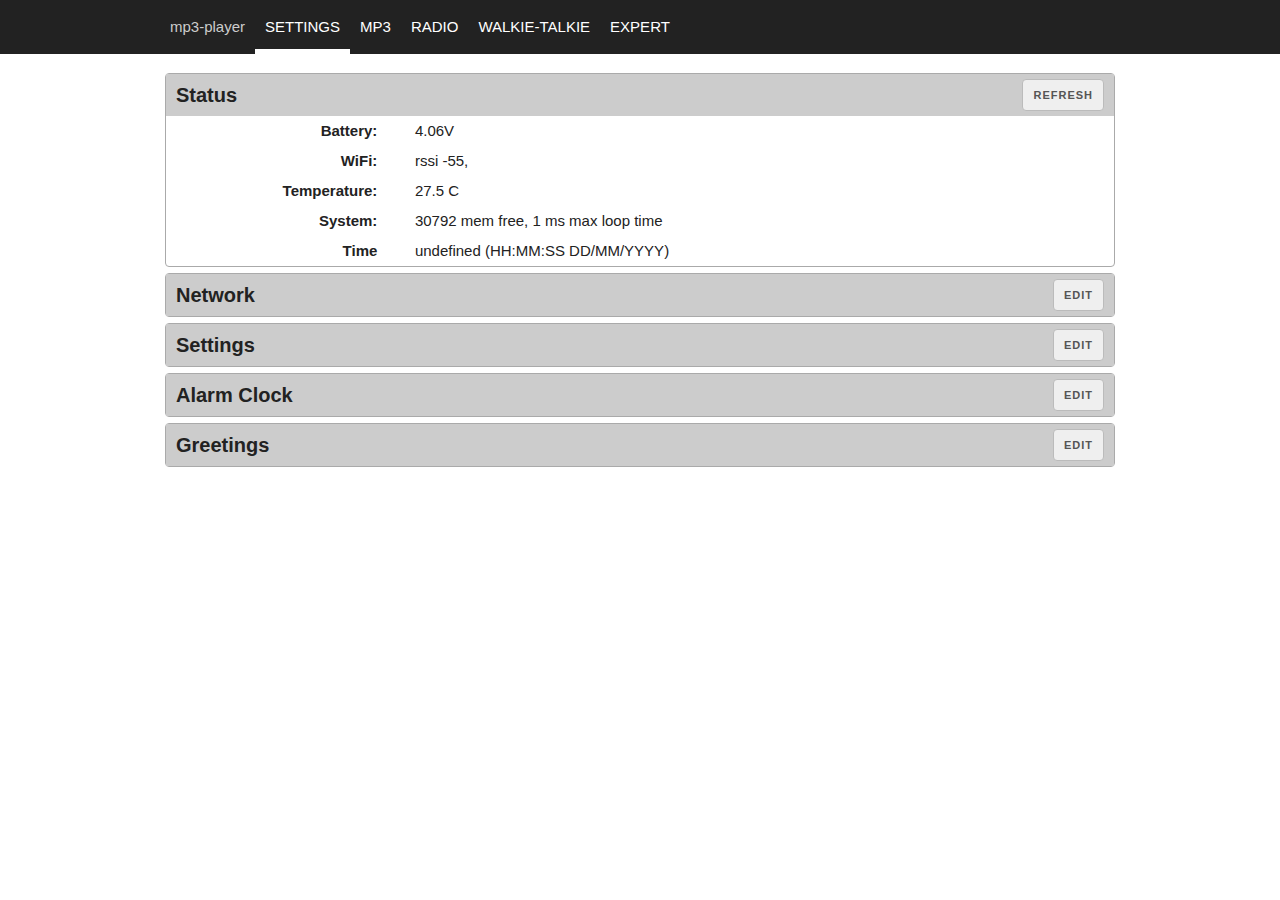
==== commit daf1a13b: "More docs" ====
--- a/app/index.html
+++ b/app/index.html
@@ -1112,7 +1112,7 @@
         <div class="navbar">
             <div class="brand">mp3-player</div>
             <a id="nav-settings" onclick="navSelect('settings')" class="selected">Settings</a>
-            <a id="nav-playlists" onclick="navSelect('playlists')">Playlists</a>
+            <a id="nav-playlists" onclick="navSelect('playlists')">MP3</a>
             <a id="nav-radio" onclick="navSelect('radio')">Radio</a>
             <a id="nav-wt" onclick="navSelect('wt')">Walkie-Talkie</a>
             <a id="nav-expert" onclick="navSelect('expert')">Expert</a>
@@ -1139,7 +1139,9 @@
                 <label>Temperature:</label>
                 <div id="status-temp">27 C</div>
                 <label>System:</label>
-                <div id="status-system">3KB mem free, 67ms max loop time</div>        
+                <div id="status-system">3KB mem free, 67ms max loop time</div>   
+                <label>Time</label>     
+                <div id="status-time"></div>   
             </form>
         </div>
 
@@ -1242,7 +1244,7 @@
                 <div>
                     <button id="alarm-enabled">Enabled</button>
                     <input id="alarm-h" type="text" size=3> :
-                    <input id="alarm-m" type="text" size=3> (HH : MM, 0..23, 0..60)
+                    <input id="alarm-m" type="text" size=3> (HH : MM, 0..23, 0..59)
                 </div>
                 <label>Days:</label>
                 <div>
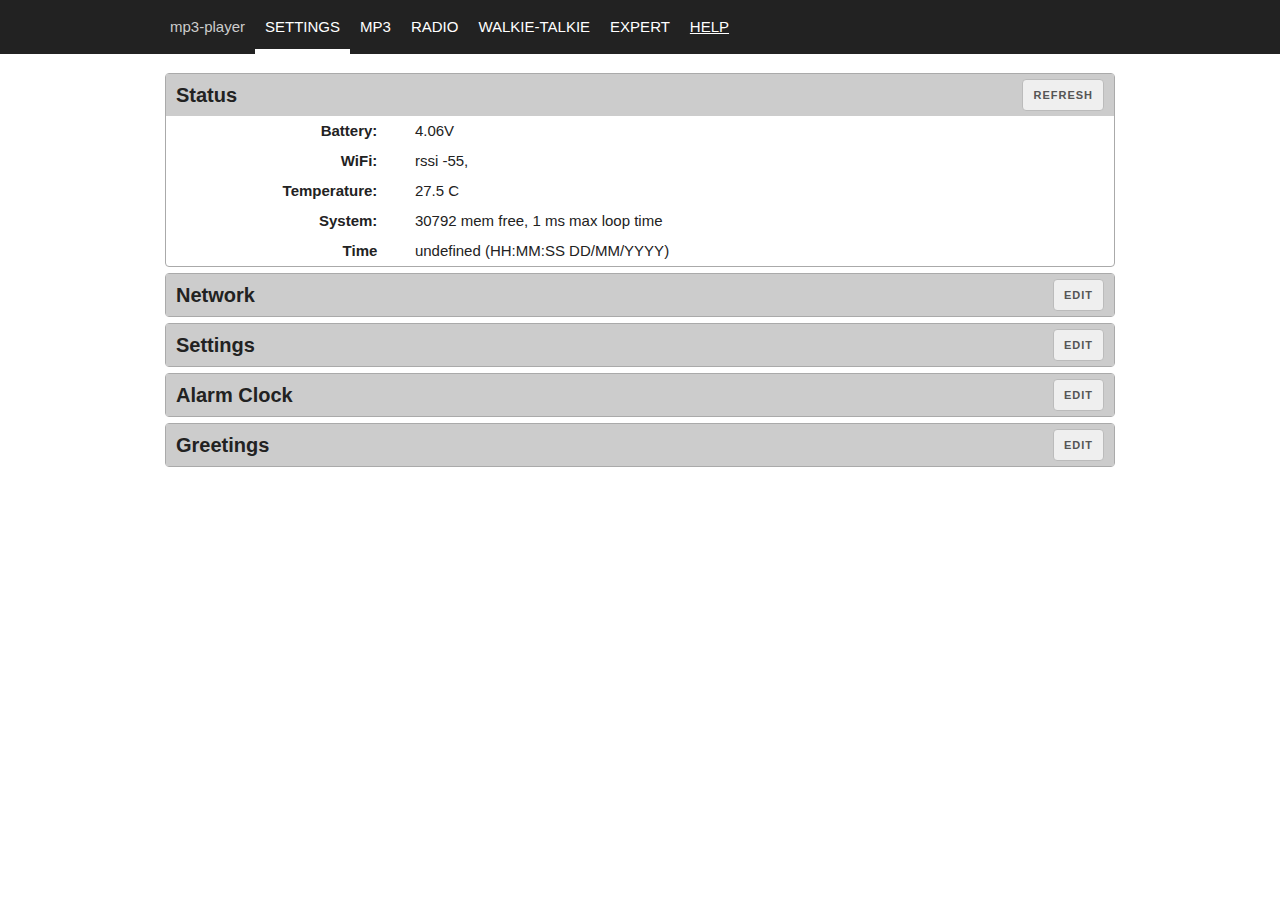
==== commit fd651503: "The web docs should be done." ====
--- a/app/index.html
+++ b/app/index.html
@@ -861,7 +861,7 @@
         fri : getOnOffValue("alarm-fri"),
         sat : getOnOffValue("alarm-sat"),
         sun : getOnOffValue("alarm-sun"),
-        file : await getAndCheckExistingFile("alarm-file", getOnOffValue("alarm"))
+        file : await getAndCheckExistingFile("alarm-file", getOnOffValue("alarm-enabled"))
     };
     await checkFormValidAndSend(stuff, ALARM_FILE);
     sendCommand("reload_alarm");
@@ -892,7 +892,7 @@
             enabled : getOnOffValue(`greeting-${i}-enabled`),
             d : getAndCheckInputNumber(`greeting-${i}-d`, 1, 31),
             m : getAndCheckInputNumber(`greeting-${i}-m`, 1, 12),
-            file : await getAndCheckExistingFile(`greeting-${i}-file`, getOnOffValue(`greeting-${i}`))
+            file : await getAndCheckExistingFile(`greeting-${i}-file`, getOnOffValue(`greeting-${i}-enabled`))
         };
         stuff.push(alarm);
     }
@@ -911,7 +911,7 @@
      if (json) {
         for (let i = 0; i < 8; i++) {
             {
-                let l = LABEL({ innerText : `${i + 1}`});
+                let l = LABEL({ innerText : `${i + 1}:`});
                 form.appendChild(l);
                 let d = DIV();
                 let input = INPUT({ id :  `playlist-${i}`, type : "text",  value : json[i].name});
@@ -919,7 +919,6 @@
                 d.append(" (name) ");
                 let btnEnabled = BUTTON({ id : `playlist-${i}-enabled`, innerText : "Enabled"});
                 let btnEdit = BUTTON({ innerText : "Edit" });
-                btnEdit.innerText = "Edit";
                 btnEdit.onclick = async (event) => {
                     event.preventDefault();
                     await openDir("playlist-edit", ["/", `${i + 1}`], `Playlist ${json[i].name}`);
@@ -1116,6 +1115,7 @@
             <a id="nav-radio" onclick="navSelect('radio')">Radio</a>
             <a id="nav-wt" onclick="navSelect('wt')">Walkie-Talkie</a>
             <a id="nav-expert" onclick="navSelect('expert')">Expert</a>
+            <a href="docs/index.html">Help</a>
         </div>
         <div class="notifications" id="notifications">
         </div>       
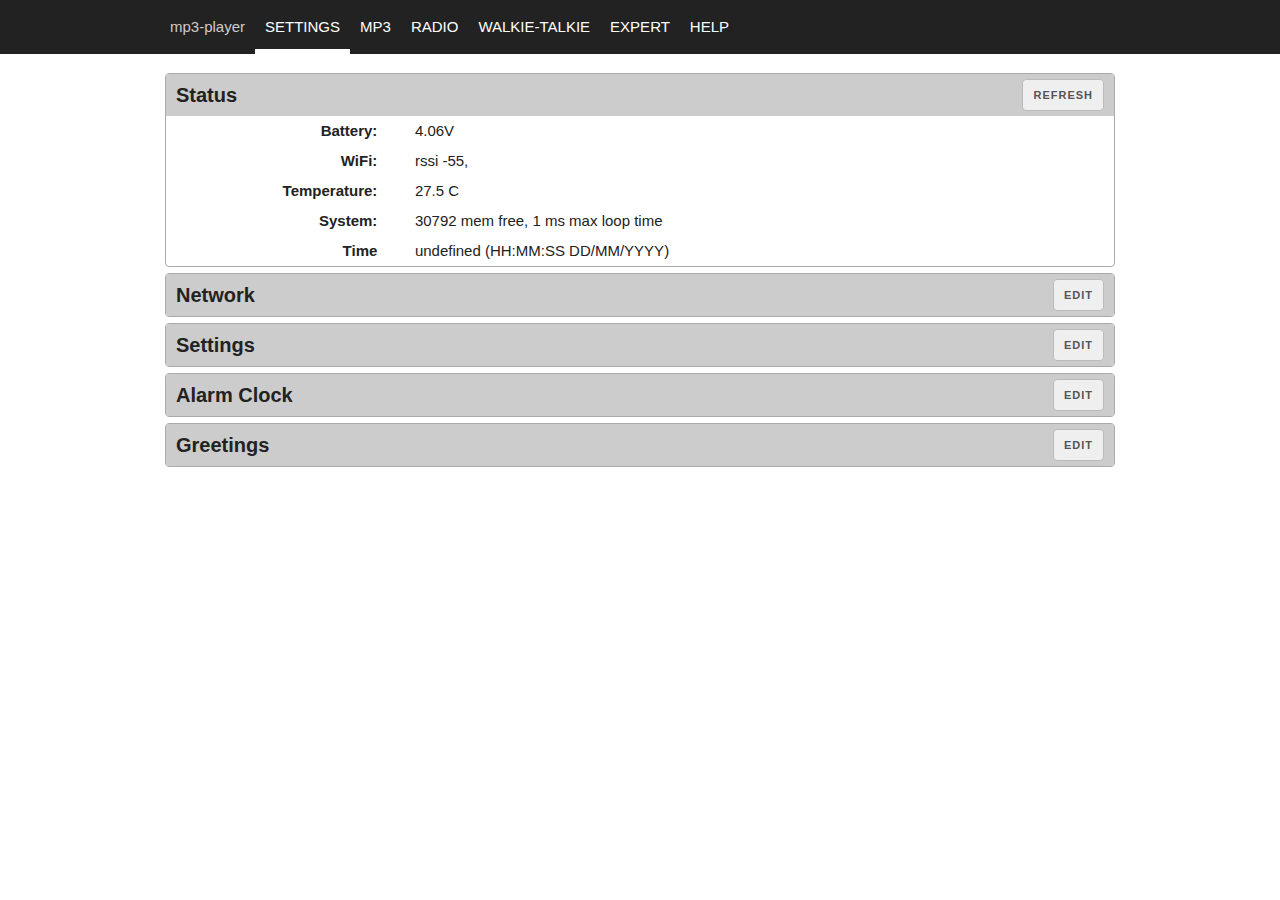
==== commit 075e334c: "File upload fixed." ====
--- a/app/index.html
+++ b/app/index.html
@@ -205,6 +205,7 @@
     border-bottom:0.5rem solid transparent;
     padding:1rem;
     flex-shrink: 0;
+    text-decoration: none;
 }
 
 .navbar > A.selected {
@@ -626,7 +627,7 @@
         table.appendChild(row);
         upload.onclick = async (event) => {
             event.preventDefault();
-            await uploadFile(`${path}/${fname.value}`, file);
+            await uploadFile(joinPath(pathStr, fname.value), file);
             openDir(panel, path, title);
         }
     }
